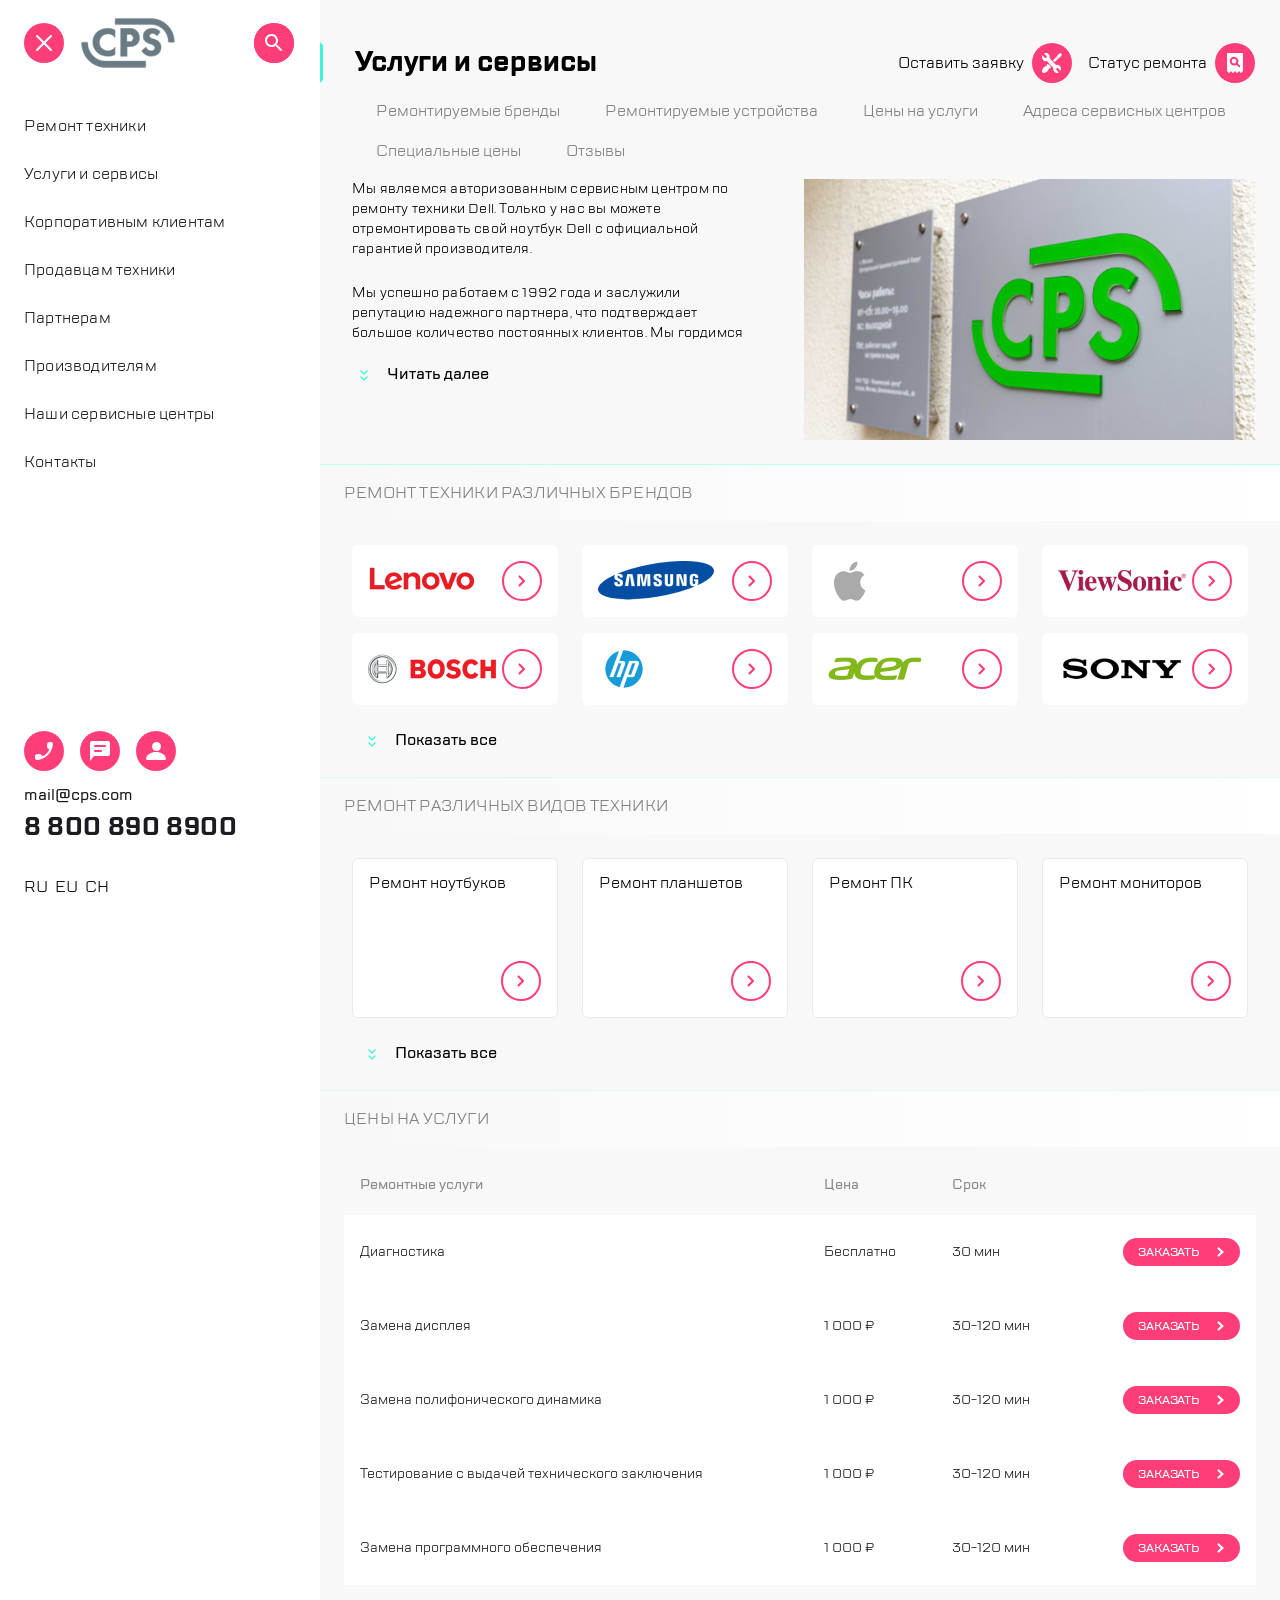
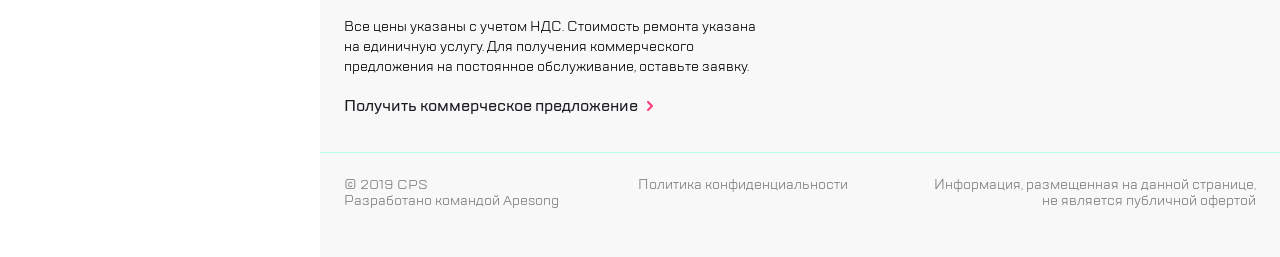
==== index.html @ cc3cf771 "Updates" ====
<!DOCTYPE html>
<html lang="en">
  <head>
    <meta charset="UTF-8">
    <meta name="viewport" content="width=device-width,user-scalable=no,initial-scale=1,maximum-scale=1,minimum-scale=1">
    <meta http-equiv="X-UA-Compatible" content="ie=edge">
    <title>CPS</title>
  <link href="style.css" rel="stylesheet"></head>
  <body>
    <div class="full-container">
      <header class="header">
        <div class="header__inner">
          <button class="header__button button-menu button-menu--icon--burger" type="button" id="burgerButtonHeader"></button>

          <a href="#">
            <img class="header__logo logo" src="img/logo.svg" alt="Логотип CPS" width="96" height="50">
          </a>

          <div class="header__buttons-user buttons-user">
            <button class="buttons-user__link button-menu button-menu--icon--phone" type="button" id="buttonOpenModalCallHeader"></button>

            <button class="buttons-user__link button-menu button-menu--icon--message" type="button" id="buttonOpenModalFeedbackHeader"></button>

            <button class="buttons-user__link button-menu button-menu--icon--contact" type="button"></button>
          </div>

          <div class="header__service-menu service-menu">
            <button class="service-menu__link button-menu button-menu--icon--service" type="button"></button>

            <button class="service-menu__link button-menu button-menu--icon--search" type="button"></button>
          </div>
        </div>
      </header>

      <aside class="full-container__sidebar-menu sidebar-menu sidebar-menu--hidden" id="sidebarMenu">
        <header class="sidebar-header">
          <div class="sidebar-header__inner">
            <button class="sidebar-header__clouse-button button-menu button-menu--icon--clouse" type="button" id="buttonCloseSidebar"></button>

            <a href="#">
              <img class="sidebar-header__logo logo" src="img/logo.svg" alt="Логотип CPS" width="96" height="50">
            </a>

            <div class="sidebar-header__button button-menu button-menu--margin">
              <button class="sidebar-header__button button-menu button-menu--icon--siedebar-search" type="button"></button>
            </div>
          </div>
        </header>

        <main class="sidebar-main">
          <nav class="sidebar-main-menu">
            <ul class="sidebar-main-menu__list">
              <li class="sidebar-main-menu__item">
                <a class="sidebar-main-menu__link" href="#">Ремонт техники</a>
              </li>
              <li class="sidebar-main-menu__item">
                <a class="sidebar-main-menu__link" href="#">Услуги и сервисы</a>
              </li>
              <li class="sidebar-main-menu__item">
                <a class="sidebar-main-menu__link" href="#">Корпоративным клиентам</a>
              </li>
              <li class="sidebar-main-menu__item">
                <a class="sidebar-main-menu__link" href="#">Продавцам техники</a>
              </li>
              <li class="sidebar-main-menu__item">
                <a class="sidebar-main-menu__link" href="#">Партнерам</a>
              </li>
              <li class="sidebar-main-menu__item">
                <a class="sidebar-main-menu__link" href="#">Производителям</a>
              </li>
              <li class="sidebar-main-menu__item">
                <a class="sidebar-main-menu__link" href="#">Наши сервисные центры</a>
              </li>
              <li class="sidebar-main-menu__item">
                <a class="sidebar-main-menu__link" href="#">Контакты</a>
              </li>
            </ul>
          </nav>
        </main>
        <footer class="sidebar-menu__sidebar-footer sidebar-footer">
          <div class="sidebar-footer__inner">
            <div class="sidebar-footer__button">
              <button class="sidebar-footer__link button-menu button-menu--icon--phone" type="button" id="buttonOpenModalCall"></button>
              <button class="sidebar-footer__link button-menu button-menu--icon--message" type="button" id="buttonOpenModalFeedback"></button>
              <button class="sidebar-footer__link button-menu button-menu--icon--contact" type="button"></button>
            </div>

            <a class="sidebar-footer__mail mail" href="mailto:mail@cps.com">mail@cps.com
            </a>
            <a class="sidebar-footer__tel tel" href="tel:8808908900">8 800 890 8900
            </a>

            <form class="sidebar-footer__language language-block">
              <label class="language-block__button">
                <input class="language-block__input visually-hidden" type="radio" value="RU" name="language">
                <span class="language-block__text"> RU </span>
              </label>
              <label class="language-block__button">
                <input class="language-block__input visually-hidden" type="radio" value="EU" name="language">
                <span class="language-block__text"> EU </span>
              </label>
              <label class="language-block__button">
                <input class="language-block__input visually-hidden" type="radio" value="CH" name="language">
                <span class="language-block__text"> CH </span>
              </label>
            </form>
          </div>
        </footer>
      </aside>

      <main class="main">
        <header class="main-header">
          <h1 class="main__title h1">Услуги и сервисы</h1>

          <div class="main-header__service-menu service-menu">
            <label class="main-header__service-menu main-service__label">
              Оставить заявку
              <button class="service-menu__link button-menu button-menu--icon--service" type="button"></button>
            </label>

            <label class="main-header__service-menu main-service__label">
              Статус ремонта
              <button class="service-menu__link button-menu button-menu--icon--search" type="button"></button>
            </label>
          </div>
        </header>

        <nav class="main-menu">
          <ul class="main-menu__list">
            <li class="main-menu__item">
              <a class="main-menu__link" href="#">Ремонтируемые бренды</a>
            </li>
            <li class="main-menu__item">
              <a class="main-menu__link" href="#">Ремонтируемые устройства</a>
            </li>
            <li class="main-menu__item">
              <a class="main-menu__link" href="#">Цены на услуги</a>
            </li>
            <li class="main-menu__item">
              <a class="main-menu__link" href="#">Адреса сервисных центров</a>
            </li>
            <li class="main-menu__item">
              <a class="main-menu__link" href="#">Специальные цены</a>
            </li>
            <li class="main-menu__item">
              <a class="main-menu__link" href="#">Отзывы</a>
            </li>
          </ul>
        </nav>

        <article class="about main__about section">
          <div class="about__text-wrap">
            <div class="about__text" id="aboutTextClass">
              <p>
                Мы являемся авторизованным сервисным центром по ремонту техники
                Dell. Только у нас вы можете отремонтировать свой ноутбук Dell с
                официальной гарантией производителя.
              </p>
              <p>
                Мы успешно работаем с 1992 года и заслужили репутацию надежного
                партнера, что подтверждает большое количество постоянных
                клиентов. Мы гордимся тем, что к нам обращаются по рекомендациям
                и, в свою очередь, советуют нас родным и близким.
              </p>
              <p>
                Мы успешно работаем с 1992 года и заслужили репутацию надежного
                партнера, что подтверждает большое количество постоянных
                клиентов. Мы гордимся тем, что к нам обращаются по рекомендациям
                и, в свою очередь, советуют нас родным и близким.
              </p>
            </div>

            <button class="about__button button-arrow-scroll" type="button" id="buttonReadIndex">
              Читать далее
            </button>
          </div>

          <img class="about__image" src="img/main_image.jpg" alt="Картинка с логотипом" width="320" height="176">
        </article>
        <section class="brand-menu section">
          <header class="brand-menu__header">
            <h2 class="brand-menu__title h2">
              Ремонт техники различных брендов
            </h2>
          </header>

          <div class="brand-main__body">
            <div class="brand-main-menu brand-main-menu--margin--left" id="brandMainMenuclass">
              <ul class="brand-main-menu__list">
                <li class="brand-main-menu__item">
                  <img class="brand-main-menu__image" src="img/brand/lenovo-logo.png" alt="Логотип компании Lenovo">

                  <a href="#" class="brand-main-menu__button button-menu button-menu--hollow"></a>
                </li>

                <li class="brand-main-menu__item">
                  <img class="brand-main-menu__image" src="img/brand/samsung-logo.png" alt="Логотип компании samsung">

                  <a href="#" class="brand-main-menu__button button-menu button-menu--hollow button-menu--icon--arrow"></a>
                </li>

                <li class="brand-main-menu__item">
                  <img class="brand-main-menu__image" src="img/brand/apple.png" alt="Логотип компании apple">

                  <a href="#" class="brand-main-menu__button button-menu button-menu--hollow"></a>
                </li>
                <li class="brand-main-menu__item">
                  <img class="brand-main-menu__image" src="img/brand/viewsonic-logo.png" alt="Логотип компании viewsonic">

                  <a href="#" class="brand-main-menu__button button-menu button-menu--hollow"></a>
                </li>
                <li class="brand-main-menu__item">
                  <img class="brand-main-menu__image" src="img/brand/bosch-logo.png" alt="Логотип компании bosch">

                  <a href="#" class="brand-main-menu__button button-menu button-menu--hollow button-menu--icon--arrow"></a>
                </li>

                <li class="brand-main-menu__item">
                  <img class="brand-main-menu__image" src="img/brand/hp-logo.png" alt="Логотип компании hp">

                  <a href="#" class="brand-main-menu__button button-menu button-menu--hollow button-menu--icon--arrow"></a>
                </li>

                <li class="brand-main-menu__item">
                  <img class="brand-main-menu__image" src="img/brand/acer-logo.png" alt="Логотип компании acer">

                  <a href="#" class="brand-main-menu__button button-menu button-menu--hollow button-menu--icon--arrow"></a>
                </li>

                <li class="brand-main-menu__item">
                  <div>
                    <img class="brand-main-menu__image" src="img/brand/sony-logo.png" alt="Логотип компании sony">
                  </div>
                  <a href="#" class="brand-main-menu__button button-menu button-menu--hollow button-menu--icon--arrow"></a>
                </li>

                <li class="brand-main-menu__item">
                  <div>
                    <img class="brand-main-menu__image" src="img/brand/lenovo-logo.png" alt="Логотип компании Lenovo">
                  </div>
                  <a href="#" class="brand-main-menu__button button-menu button-menu--hollow button-menu--icon--arrow"></a>
                </li>

                <li class="brand-main-menu__item">
                  <div>
                    <img class="brand-main-menu__image" src="img/brand/samsung-logo.png" alt="Логотип компании samsung">
                  </div>
                  <a href="#" class="brand-main-menu__button button-menu button-menu--hollow button-menu--icon--arrow"></a>
                </li>

                <li class="brand-main-menu__item">
                  <div>
                    <img class="brand-main-menu__image" src="img/brand/apple.png" alt="Логотип компании apple">
                  </div>
                  <a href="#" class="brand-main-menu__button button-menu button-menu--hollow button-menu--icon--arrow"></a>
                </li>
              </ul>
            </div>

            <div class="pagination-slider" id="paginationSliderBrands"></div>

            <button class="brand-menu__button button-show" type="button" id="buttonBrandsMenu">
              Показать все
            </button>
          </div>
        </section>

        <section class="technique-menu section">
          <header class="technique-menu__header">
            <h2 class="technique-menu__title h2">
              Ремонт различных видов техники
            </h2>
          </header>

          <div class="technique-main__body">
            <div class="technique-main-menu technique-main-menu--margin--left" id="techniqueMainClass">
              <ul class="technique-main-menu__list">
                <li class="technique-main-menu__item">
                  <p>Ремонт ноутбуков</p>
                  <a href="#" class="technique-main-menu__button button-menu button-menu--hollow"></a>
                </li>

                <li class="technique-main-menu__item">
                  <p>Ремонт планшетов</p>
                  <a href="#" class="technique-main-menu__button button-menu button-menu--hollow"></a>
                </li>
                <li class="technique-main-menu__item">
                  <p>Ремонт ПК</p>
                  <a href="#" class="technique-main-menu__button button-menu button-menu--hollow"></a>
                </li>
                <li class="technique-main-menu__item">
                  <p>Ремонт мониторов</p>
                  <a href="#" class="technique-main-menu__button button-menu button-menu--hollow"></a>
                </li>
                <li class="technique-main-menu__item">
                  <p>Ремонт ноутбуков</p>
                  <a href="#" class="technique-main-menu__button button-menu button-menu--hollow"></a>
                </li>
                <li class="technique-main-menu__item">
                  <p>Ремонт планшетов</p>
                  <a href="#" class="technique-main-menu__button button-menu button-menu--hollow"></a>
                </li>
                <li class="technique-main-menu__item">
                  <p>Ремонт ПК</p>
                  <a href="#" class="technique-main-menu__button button-menu button-menu--hollow"></a>
                </li>
                <li class="technique-main-menu__item">
                  <p>Ремонт мониторов</p>
                  <a href="#" class="technique-main-menu__button button-menu button-menu--hollow"></a>
                </li>
              </ul>
            </div>

            <div class="pagination-slider" id="paginationSliderTech"></div>

            <button class="technique-menu__button button-show button-show--left" type="button" id="buttonShowTechnique">
              Показать все
            </button>
          </div>
        </section>

        <section class="price-menu section">
          <header class="price-menu__header">
            <h2 class="price-menu__title h2">Цены на услуги</h2>
          </header>

          <div class="price-main__body">
            <div class="price-main-menu price-main-menu--margin--left">
              <table class="price-main-menu__table">
                <thead class="price-main-menu__head">
                  <tr class="price-main-menu__row">
                    <th class="price-main-menu__cell">Ремонтные услуги</th>
                    <th class="price-main-menu__cell">Цена</th>
                    <th class="price-main-menu__cell">Срок</th>
                    <th class="price-main-menu__cell"></th>
                  </tr>
                </thead>

                <tbody class="price-main-menu__body">
                  <tr class="price-main-menu__row">
                    <td class="price-main-menu__cell" data-label="Ремонтные услуги">
                      Диагностика
                    </td>
                    <td class="price-main-menu__cell" data-label="Цена">
                      Бесплатно
                    </td>
                    <td class="price-main-menu__cell" data-label="Срок">
                      30 мин
                    </td>
                    <td class="price-main-menu__cell" data-label="">
                      <a class="price-main-menu__button button-order" href="#">
                        Заказать
                      </a>
                    </td>
                  </tr>

                  <tr class="price-main-menu__row">
                    <td class="price-main-menu__cell" data-label="Ремонтные услуги">
                      Замена дисплея
                    </td>
                    <td class="price-main-menu__cell" data-label="Цена">
                      1 000 ₽
                    </td>
                    <td class="price-main-menu__cell" data-label="Срок">
                      30-120 мин
                    </td>
                    <td class="price-main-menu__cell">
                      <a class="price-main-menu__button button-order" href="#">
                        Заказать
                      </a>
                    </td>
                  </tr>
                  <tr class="price-main-menu__row">
                    <td class="price-main-menu__cell" data-label="Ремонтные услуги">
                      Замена полифонического динамика
                    </td>
                    <td class="price-main-menu__cell" data-label="Цена">
                      1 000 ₽
                    </td>
                    <td class="price-main-menu__cell" data-label="Срок">
                      30-120 мин
                    </td>
                    <td class="price-main-menu__cell">
                      <a class="price-main-menu__button button-order" href="#">
                        Заказать
                      </a>
                    </td>
                  </tr>
                  <tr class="price-main-menu__row">
                    <td class="price-main-menu__cell" data-label="Ремонтные услуги">
                      Тестирование с выдачей технического заключения
                    </td>
                    <td class="price-main-menu__cell" data-label="Цена">
                      1 000 ₽
                    </td>
                    <td class="price-main-menu__cell" data-label="Срок">
                      30-120 мин
                    </td>
                    <td class="price-main-menu__cell">
                      <a class="price-main-menu__button button-order" href="#">
                        Заказать
                      </a>
                    </td>
                  </tr>
                  <tr class="price-main-menu__row">
                    <td class="price-main-menu__cell" data-label="Ремонтные услуги">
                      Замена программного обеспечения
                    </td>
                    <td class="price-main-menu__cell" data-label="Цена">
                      1 000 ₽
                    </td>
                    <td class="price-main-menu__cell" data-label="Срок">
                      30-120 мин
                    </td>
                    <td class="price-main-menu__cell">
                      <a class="price-main-menu__button button-order" href="#">
                        Заказать
                      </a>
                    </td>
                  </tr>
                </tbody>
              </table>

              <div class="pagination-slider" id="paginationSliderPrice"></div>

              <div class="price-main-menu__pricing-info">
                Все цены указаны с учетом НДС. Стоимость ремонта указана на
                единичную услугу. Для получения коммерческого предложения на
                постоянное обслуживание, оставьте заявку.
              </div>

              <a class="price-main-menu__link" href="#">Получить коммерческое предложение</a>
            </div>
          </div>
        </section>

        <section class="modal modal--right modal--hidden" id="modalFeedback">
          <div class="modal__inner">
            <h2 class="modal__title">Обратная связь</h2>

            <form class="modal__form">
              <input class="modal__input" type="text" required placeholder="Имя">
              <input class="modal__input" type="tel" required placeholder="Телефон">
              <input class="modal__input" type="email" required placeholder="Электронная почта">
              <textarea class="modal__input modal__input--resize" placeholder="Сообщение" required rows="5" cols="30"></textarea>

              <p class="modal__alert">
                Нажимая "отправить", вы даете согласие на
                <span class="modal__text-impotant">обработку персональных данных</span>
                и соглашаетесь с нашей
                <span class="modal__text-impotant">политикой конфиденциальности</span>
              </p>
              <button class="modal__button button-order" type="submit">
                Отправить
              </button>
            </form>
            <button class="modal__button-clouse button-menu button-menu--icon--clouse" type="button" id="buttonCloseModalFeedback"></button>
          </div>
        </section>

        <section class="modal modal--right modal--hidden" id="modalCall">
          <div class="modal__inner">
            <h2 class="modal__title">Заказать звонок</h2>

            <form class="modal__form">
              <input class="modal__input" type="tel" required placeholder="Телефон">

              <p class="modal__alert">
                Нажимая "отправить", вы даете согласие на
                <span class="modal__text-impotant">обработку персональных данных</span>
                и соглашаетесь с нашей
                <span class="modal__text-impotant">политикой конфиденциальности</span>
              </p>
              <button class="modal__button button-order" type="submit">
                Отправить
              </button>
            </form>
            <button class="modal__button-clouse button-menu button-menu--icon--clouse" type="button" id="buttonCloseModalCall"></button>
          </div>
        </section>

        <footer class="main__footer footer">
          <p class="footer__other">
            © 2019 CPS<br>
            Разработано командой Apesong
          </p>
          <a href="#">Политика конфиденциальности</a>
          <p class="footer__public">
            Информация, размещенная на данной странице, не является публичной
            офертой
          </p>
        </footer>
      </main>

      <div class="overlay overlay--zindex--modal overlay--hidden" id="overlayFeedback"></div>
      <div class="overlay overlay--zindex--modal overlay--hidden" id="overlayCall"></div>
      <div class="overlay overlay--zindex--menu overlay--hidden" id="overlayMenu"></div>
    </div>




  <script type="text/javascript" src="./js/bundle.js"></script></body>
</html>
---- style.css ----
* {
  padding: 0;
  margin: 0;
  border: 0; }

*, *:before, *:after {
  box-sizing: border-box; }

:focus, :active {
  outline: none; }

a:focus, a:active {
  outline: none; }

nav, footer, header, aside {
  display: block; }

html, body {
  height: 100%;
  width: 100%;
  line-height: 1;
  font-size: 14px;
  -ms-text-size-adjust: 100%;
  -moz-text-size-adjust: 100%;
  -webkit-text-size-adjust: 100%; }

input, button, textarea {
  font-family: inherit; }

input::-ms-clear {
  display: none; }

button:h {
  cursor: pointer; }

button::-moz-focus-inner {
  padding: 0;
  border: 0; }

a, a:visited {
  text-decoration: none; }

a:hover {
  text-decoration: none; }

ul li {
  list-style: none; }

img {
  vertical-align: top; }

h1, h2, h3, h4, h5, h6 {
  font-size: inherit;
  font-weight: inherit; }

body {
  font-family: "TT Lakes", sans-serif;
  font-size: 16px;
  background-color: var(--color-white); }

p:not(:last-child) {
  margin-bottom: 24px; }

.h1 {
  font-size: 28px;
  font-weight: 700; }

a {
  text-decoration: none;
  color: inherit; }

@font-face {
  font-family: "TT Lakes";
  src: url(./fonts/TTLakes-Regular.woff2) format("woff2");
  font-weight: 400;
  font-style: normal;
  font-display: swap; }

@font-face {
  font-family: "TT Lakes";
  src: url(./fonts/TTLakes-Medium.woff2) format("woff2");
  font-weight: 700;
  font-style: normal;
  font-display: swap; }

@font-face {
  font-family: "TT Lakes";
  src: url(./fonts/TTLakes-Bold.woff2) format("woff2");
  font-weight: 900;
  font-style: normal;
  font-display: swap; }

.visually-hidden {
  position: absolute !important;
  width: 1px !important;
  height: 1px !important;
  margin: -1px !important;
  border: 0 !important;
  padding: 0 !important;
  white-space: nowrap !important;
  -webkit-clip-path: inset(100%) !important;
          clip-path: inset(100%) !important;
  clip: rect(0 0 0 0) !important;
  overflow: hidden !important; }

:root {
  --color-beige-bg: #f8f8f8;
  --color-pink: #ff3e79;
  --color-black: #1b1c21;
  --color-white: #ffffff;
  --color-turquoise-border: #b8ffec;
  --color-turquoise-bright: #41f6d7;
  --color-turquoise-light: #d9fff5;
  --color-gray: #dddddd;
  --color-gray-border: #eaeaea;
  --color-gray-med: #7e7e82;
  --color-swiper-active: #b5b6bc;
  --transition-duration: 0.2s; }

@media (min-width: 1120px) {
  .header {
    display: none; } }

.header__inner {
  background-color: var(--color-white);
  padding: 18px 16px;
  display: flex;
  align-items: center;
  border-bottom: 1px solid var(--color-turquoise-border); }

.header__logo {
  margin-left: 16px; }

.header__service-menu {
  margin-left: auto; }
  @media (min-width: 768px) {
    .header__service-menu {
      margin-left: 20px; } }
  .header__service-menu::before {
    content: "";
    display: inline-block;
    border-radius: 1px;
    width: 2px;
    height: 32px;
    background: var(--color-gray-border);
    margin-right: 4px; }

@media (min-width: 768px) {
  .header__button {
    margin-right: 20px;
    position: relative; } }

.button-menu {
  border-radius: 50%;
  width: 40px;
  height: 40px;
  background-color: var(--color-pink);
  background-repeat: no-repeat;
  background-position: center; }
  @media (hover: hover) {
    .button-menu:hover {
      -webkit-filter: opacity(50%);
              filter: opacity(50%); } }
  @media (hover: none) {
    .button-menu:active {
      -webkit-filter: opacity(50%);
              filter: opacity(50%); } }
  .button-menu--icon--burger {
    background-image: url(./static/burger-button.svg); }
    @media (min-width: 768px) {
      .button-menu--icon--burger::after {
        content: "";
        display: block;
        height: 32px;
        position: absolute;
        right: -20px;
        top: 50%;
        translate: -50% -50%;
        width: 2px;
        background: var(--color-gray-border); } }
  .button-menu--icon--service {
    background-image: url(./static/remont-button.svg); }
  .button-menu--icon--search {
    background-image: url(./static/search-button.svg); }
  .button-menu--icon--phone {
    background-image: url(./static/phone-button.svg); }
  .button-menu--icon--message {
    background-image: url(./static/message-button.svg); }
  .button-menu--icon--contact {
    background-image: url(./static/contact-button.svg); }
  .button-menu--icon--clouse {
    background-image: url(./static/side-icon-clouse.svg); }
  .button-menu--icon--siedebar-search {
    background-image: url(./static/side-icon-search.svg); }
  .button-menu--margin {
    margin-left: 78px; }
    @media (min-width: 1440px) {
      .button-menu--margin {
        margin-left: 130px; } }

.service-menu {
  display: flex;
  align-items: center;
  gap: 16px; }
  @media (min-width: 1120px) {
    .service-menu {
      margin-left: auto; } }
  .service-menu--hidden {
    display: none; }

.main-menu {
  position: relative; }
  .main-menu__list::after {
    content: "";
    height: 100%;
    width: 24px;
    position: absolute;
    right: 0;
    top: 0;
    display: block;
    background: linear-gradient(270deg, var(--color-beige-bg) 0.04%, rgba(248, 248, 248, 0) 100%); }
  .main-menu__title {
    margin-top: 0;
    margin-bottom: 0;
    border: 3px solid transparent;
    border-left-color: var(--color-turquoise-bright);
    padding-left: 12px;
    line-height: 35px;
    margin-top: 24px;
    font-weight: 900; }
  .main-menu__list {
    margin-left: 16px;
    margin-top: 24px;
    display: flex;
    overflow: scroll; }
    @media (min-width: 768px) {
      .main-menu__list {
        margin-top: 32px; } }
    @media (min-width: 1120px) {
      .main-menu__list {
        overflow: visible;
        flex-wrap: wrap;
        padding-inline: 22px;
        margin-top: 8px;
        margin-left: 32px;
        padding-left: 0; } }
  .main-menu__item {
    flex-shrink: 0; }
  .main-menu__link {
    padding: 6px 15px;
    display: inline-block;
    border: 2px solid transparent;
    box-sizing: border-box;
    line-height: 1.5;
    color: var(--color-gray-med); }
    @media (min-width: 1120px) {
      .main-menu__link {
        padding-left: 22px;
        padding-right: 19px;
        box-sizing: border-box; } }
    .main-menu__link:hover {
      background-color: var(--color-white);
      border-color: var(--color-turquoise-bright);
      border-radius: 6px; }

@media (min-width: 768px) {
  .about {
    display: flex;
    gap: 48px; } }

.about__text {
  font-size: 14px;
  margin-left: 16px;
  margin-top: 24px;
  margin-right: 16px;
  line-height: 18px;
  color: var(--color-gray-med);
  height: 90px;
  overflow: hidden;
  letter-spacing: 0.2px;
  color: var(--color-gray-black); }
  .about__text--height {
    height: auto; }
  @media (min-width: 768px) {
    .about__text {
      margin: 0;
      min-height: 160px;
      line-height: 20px; } }
  @media (min-width: 1440px) {
    .about__text {
      min-height: 150px; } }

.about__image {
  margin-top: 16px; }
  @media (min-width: 768px) {
    .about__image {
      min-width: 50%;
      margin-top: 0;
      height: auto;
      align-self: flex-start; } }

.buttons-user {
  display: none; }
  @media (min-width: 768px) {
    .buttons-user {
      display: flex;
      margin-left: auto;
      gap: 16px; } }

.main-header {
  padding-top: 24px; }
  @media (min-width: 1120px) {
    .main-header {
      display: flex;
      align-items: center;
      padding-top: 42px;
      padding-right: 25px; } }
  .main-header__service-menu {
    display: none; }
    @media (min-width: 1120px) {
      .main-header__service-menu {
        display: flex; } }

.main-service__label {
  align-items: center;
  gap: 8px; }

.sidebar-menu {
  display: flex;
  flex-direction: column;
  min-width: 320px;
  background-color: var(--color-white);
  position: absolute;
  top: 0;
  left: 0;
  transition: 0.3s;
  z-index: 100;
  min-height: 100vh;
  box-shadow: 16px 0 50px 0 var(--color-gray-border), -2px 0 4px 0 var(--color-gray-border);
  background-color: var(--color-white); }
  @media (max-width: 1339px) {
    .sidebar-menu {
      min-height: 920px; } }
  .sidebar-menu__sidebar-footer {
    margin-top: auto;
    padding-top: 32px; }
  @media (min-width: 1120px) {
    .sidebar-menu {
      box-shadow: none; } }
  @media (min-width: 1440px) {
    .sidebar-menu {
      min-height: 920px; } }
  @media (max-width: 1119px) {
    .sidebar-menu--hidden {
      display: none; } }

.sidebar-header__inner {
  display: flex;
  align-items: center;
  margin-left: 24px;
  margin-top: 18px; }

.sidebar-header__logo {
  margin-left: 16px; }
  @media (min-width: 1440px) {
    .sidebar-header__logo {
      margin-left: 0; } }

@media (min-width: 1440px) {
  .sidebar-header__clouse-button {
    display: none; } }

.sidebar-main-menu {
  margin-top: 50px; }
  .sidebar-main-menu__list {
    display: flex;
    flex-direction: column;
    gap: 32px; }
  .sidebar-main-menu__link {
    color: var(--color-black);
    border: 4px solid transparent;
    padding-left: 20px;
    letter-spacing: 0.2px; }
    .sidebar-main-menu__link:hover {
      border: 4px solid transparent;
      border-left-color: var(--color-turquoise-bright);
      border-radius: -6px;
      color: var(--color-gray-med);
      opacity: 0.5;
      transition-duration: var(--transition-duration); }

.sidebar-footer__inner {
  display: flex;
  flex-direction: column;
  margin-left: 24px;
  padding-bottom: 25px; }

.sidebar-footer__button {
  display: flex;
  gap: 16px; }

@media (hover: hover) {
  .sidebar-footer__link:hover {
    -webkit-filter: opacity(50%);
            filter: opacity(50%);
    transition-duration: 0.2s; } }

@media (hover: none) {
  .sidebar-footer__link:active {
    -webkit-filter: opacity(50%);
            filter: opacity(50%);
    transition-duration: 0.2s; } }

.sidebar-footer__mail {
  margin-top: 16px;
  display: block;
  color: var(--color-black);
  font-weight: 700; }

.sidebar-footer__tel {
  margin-top: 12px;
  display: block;
  color: var(--color-black);
  font-size: 24px;
  font-weight: 900;
  letter-spacing: 0.6px; }

.sidebar-footer__language {
  margin-top: 40px;
  display: flex;
  gap: 7px; }

.language-block__button {
  cursor: pointer; }
  .language-block__button:hover {
    transition-duration: var(--transition-duration);
    opacity: 0.5; }

.language-block__input:checked + .language-block__text {
  color: var(--color-gray-med); }

.brand-menu__title {
  padding: 16px;
  font-size: 16px;
  letter-spacing: 0.2px;
  line-height: 24px;
  text-transform: uppercase;
  color: var(--color-gray-med); }
  @media (min-width: 768px) {
    .brand-menu__title {
      padding-left: 0; } }

.brand-menu__header {
  background-image: linear-gradient(to right, var(--color-beige-bg), var(--color-white));
  border-top: 1px solid var(--color-turquoise-border); }
  @media (min-width: 768px) {
    .brand-menu__header {
      padding-left: 24px; } }

@media (min-width: 768px) {
  .brand-menu__button {
    margin-left: 40px; } }

.brand-main-menu {
  margin-top: 16px;
  overflow: hidden;
  position: relative; }
  @media (min-width: 768px) {
    .brand-main-menu {
      grid-template-columns: repeat(3, 1fr);
      height: 160px;
      overflow: hidden;
      padding-inline: 24px;
      -moz-column-gap: 24px;
           column-gap: 24px;
      margin-top: 24px;
      margin-left: 0;
      transition: 0.2s; } }
  @media (min-width: 1120px) {
    .brand-main-menu {
      padding-inline: 32px;
      -moz-column-gap: 32px;
           column-gap: 32px; } }
  @media (min-width: 768px) {
    .brand-main-menu--height {
      height: 100%; } }
  .brand-main-menu__item {
    display: flex;
    flex-direction: row;
    align-items: center;
    background-color: var(--color-white);
    padding: 16px;
    height: 72px;
    border: 1px solid var(--color-gray-white);
    border-radius: 6px;
    width: 240px;
    flex-shrink: 0; }
    @media (min-width: 768px) {
      .brand-main-menu__item {
        width: auto; } }
  .brand-main-menu__list {
    display: flex;
    flex-direction: row; }
    @media (min-width: 768px) {
      .brand-main-menu__list {
        display: grid;
        grid-template-columns: repeat(3, 1fr);
        align-items: center;
        row-gap: 16px;
        -moz-column-gap: 24px;
             column-gap: 24px;
        padding-left: 16px;
        padding-left: 0; } }
    @media (min-width: 1120px) {
      .brand-main-menu__list {
        grid-template-columns: repeat(4, 1fr); } }
  @media (min-width: 768px) {
    .brand-main-menu__title {
      padding-inline: 24px; } }
  .brand-main-menu::after {
    content: "";
    height: 100%;
    width: 24px;
    position: absolute;
    right: 0;
    top: 0;
    display: block;
    z-index: 1;
    background-image: linear-gradient(270deg, var(--color-beige-bg) 0.04%, rgba(248, 248, 248, 0) 100%); }
  .brand-main-menu--margin--left {
    margin-left: 16px; }
    @media (min-width: 768px) {
      .brand-main-menu--margin--left {
        margin-left: 0; } }

.button-menu--hollow {
  background-image: url(./static/brand-menu-arrow.svg);
  background-color: var(--color-white);
  border: 2px solid var(--color-pink);
  padding-right: 16px;
  margin-left: auto; }
  @media (hover: hover) {
    .button-menu--hollow:hover {
      opacity: 0.5; } }
  @media (hover: none) {
    .button-menu--hollow:active {
      opacity: 0.5; } }
  .button-menu--hollow:active {
    cursor: pointer;
    color: var(--color-turquoise-border); }

.button-arrow-scroll {
  font-size: 16px;
  font-weight: 700;
  margin-top: 16px;
  background-color: var(--color-beige-bg);
  margin-left: 16px; }
  .button-arrow-scroll::before {
    display: inline-block;
    content: "";
    background: url(./static/errors-button.svg);
    vertical-align: middle;
    margin-right: 8px;
    height: 24px;
    width: 24px; }
  @media (min-width: 768px) {
    .button-arrow-scroll {
      margin-top: 24px;
      display: block;
      margin-left: 0; } }
  @media (min-width: 768px) {
    .button-arrow-scroll--inverted::before {
      transform: rotate(180deg); } }
  .button-arrow-scroll--left::before {
    display: inline-block;
    content: "";
    background: url(./static/errors-button.svg);
    vertical-align: middle;
    margin-right: 8px;
    height: 24px;
    width: 24px;
    justify-content: center; }
  .button-arrow-scroll:active {
    cursor: pointer;
    color: var(--color-turquoise-border); }

.swiper-pagination-bullet {
  background-color: var(--color-gray);
  width: 12px;
  height: 12px;
  margin-left: 12px;
  opacity: 1;
  display: inline-block;
  border-radius: 50%; }
  .swiper-pagination-bullet-active {
    background-color: var(--color-swiper-active); }

.pagination-slider {
  text-align: center;
  margin-top: 16px; }
  @media (min-width: 768px) {
    .pagination-slider {
      display: none; } }

.main {
  background-color: var(--color-beige-bg); }
  .main__title {
    margin-top: 0;
    margin-bottom: 0;
    border: 3px solid transparent;
    border-left-color: var(--color-turquoise-bright);
    padding-left: 12px;
    line-height: 35px;
    font-weight: 900; }
    @media (min-width: 768px) {
      .main__title {
        padding-left: 24px; } }
    @media (min-width: 1120px) {
      .main__title {
        margin-top: 0;
        padding-left: 32px; } }
  .main__about {
    padding-bottom: 24px; }
    @media (min-width: 768px) {
      .main__about {
        margin-top: 32px;
        padding-inline: 24px; } }
    @media (min-width: 1120px) {
      .main__about {
        margin-top: 8px;
        padding-left: 32px; } }

.technique-menu__title {
  padding: 16px;
  font-size: 16px;
  letter-spacing: 0.2px;
  line-height: 24px;
  text-transform: uppercase;
  color: var(--color-gray-med); }
  @media (min-width: 768px) {
    .technique-menu__title {
      padding-left: 24px; } }

.technique-menu__header {
  background-image: linear-gradient(to right, var(--color-beige-bg), var(--color-white));
  border-top: 1px solid var(--color-turquoise-light); }

.technique-menu__button {
  margin-left: 40px; }

.technique-main-menu {
  margin-top: 16px;
  overflow: hidden;
  position: relative; }
  @media (min-width: 768px) {
    .technique-main-menu {
      grid-template-columns: repeat(3, 1fr);
      height: 160px;
      overflow: hidden;
      padding-inline: 24px;
      -moz-column-gap: 24px;
           column-gap: 24px;
      margin-top: 24px;
      margin-left: 0;
      transition: 0.2s; } }
  @media (min-width: 1120px) {
    .technique-main-menu {
      padding-inline: 32px;
      -moz-column-gap: 32px;
           column-gap: 32px; } }
  @media (min-width: 768px) {
    .technique-main-menu--height {
      height: 100%; } }
  .technique-main-menu__item {
    display: flex;
    align-self: flex-start;
    flex-direction: column;
    justify-content: space-between;
    background-color: var(--color-white);
    padding: 16px;
    height: 160px;
    border: 1px solid var(--color-gray-border);
    border-radius: 6px;
    width: 240px;
    flex-shrink: 0; }
    @media (min-width: 768px) {
      .technique-main-menu__item {
        width: auto; } }
  .technique-main-menu__list {
    display: flex;
    flex-direction: row; }
    @media (min-width: 768px) {
      .technique-main-menu__list {
        display: grid;
        grid-template-columns: repeat(3, 1fr);
        align-items: center;
        row-gap: 16px;
        -moz-column-gap: 24px;
             column-gap: 24px;
        padding-left: 16px;
        padding-left: 0;
        transition-duration: var(--transition-duration); } }
    @media (min-width: 1120px) {
      .technique-main-menu__list {
        grid-template-columns: repeat(4, 1fr); } }
  @media (min-width: 768px) {
    .technique-main-menu__title {
      padding-inline: 24px; } }
  .technique-main-menu::after {
    content: "";
    height: 100%;
    width: 24px;
    position: absolute;
    right: 0;
    top: 0;
    display: block;
    z-index: 1;
    background-image: linear-gradient(270deg, var(--color-beige-bg) 0.04%, rgba(248, 248, 248, 0) 100%); }
  .technique-main-menu--margin--left {
    margin-left: 16px; }
    @media (min-width: 768px) {
      .technique-main-menu--margin--left {
        margin-left: 0; } }
  @media (min-width: 768px) {
    .technique-main-menu--height {
      height: 100%; } }

.price-menu__title {
  padding: 16px;
  font-size: 16px;
  letter-spacing: 0.2px;
  line-height: 24px;
  text-transform: uppercase;
  color: var(--color-gray-med); }
  @media (min-width: 768px) {
    .price-menu__title {
      padding-left: 24px; } }

.price-menu__header {
  background-image: linear-gradient(to right, #f8f8f8, #ffffff);
  border-top: 1px solid var(--color-turquoise-light); }

.price-main-menu {
  margin: 8px 24px;
  overflow: hidden;
  position: relative; }
  @media (max-width: 767px) {
    .price-main-menu {
      margin: 0; } }
  @media (min-width: 768px) {
    .price-main-menu--height {
      height: 100%; } }
  .price-main-menu__table {
    width: 100%;
    border-collapse: collapse; }
    .price-main-menu__table:after {
      content: "";
      display: block;
      height: 100%;
      width: 24px;
      background: linear-gradient(270deg, var(--color-beige-bg) 0.04%, rgba(248, 248, 248, 0) 100%);
      position: absolute;
      right: 0;
      top: 0; }
      @media (min-width: 768px) {
        .price-main-menu__table:after {
          display: none; } }
    @media (max-width: 767px) {
      .price-main-menu__table {
        display: block;
        overflow: hidden;
        margin-right: -24px; } }
  @media (min-width: 768px) {
    .price-main-menu__body {
      background-color: var(--color-white);
      border-radius: 6px; } }
  @media (max-width: 767px) {
    .price-main-menu__body {
      display: flex;
      flex-wrap: nowrap; } }
  .price-main-menu__row {
    font-size: 14px;
    padding: 16px;
    color: #1b1c21;
    text-align: left; }
    @media (max-width: 767px) {
      .price-main-menu__row {
        display: flex;
        flex-direction: column;
        justify-content: space-between;
        padding: 0;
        background-color: var(--color-white);
        min-width: 260px;
        height: 220px;
        padding-top: 16px;
        position: relative;
        border-radius: 6px;
        margin: 0; } }
  .price-main-menu__cell {
    padding: 23px 16px;
    min-width: 81px; }
    @media (max-width: 767px) {
      .price-main-menu__cell {
        display: block;
        position: relative; } }
    @media (max-width: 767px) {
      .price-main-menu__cell::before {
        content: attr(data-label);
        color: var(--color-gray-med);
        position: absolute;
        top: 0; } }
    .price-main-menu__cell:nth-child(3) {
      white-space: nowrap; }
    .price-main-menu__cell:last-child {
      text-align: right; }
      @media (max-width: 767px) {
        .price-main-menu__cell:last-child {
          content: attr(data-label);
          position: absolute;
          bottom: 10px;
          right: 10px; } }
  .price-main-menu__head {
    color: var(--color-gray-med);
    opacity: 0.5; }
    @media (max-width: 767px) {
      .price-main-menu__head {
        display: none; } }
  .price-main-menu__pricing-info {
    font-size: 14px;
    max-width: 421px;
    line-height: 20px;
    margin-top: 32px; }
    @media (max-width: 767px) {
      .price-main-menu__pricing-info {
        padding-left: 16px; } }
  .price-main-menu__link {
    color: var(--color-black);
    display: inline-block;
    font-weight: 700;
    margin-top: 16px; }
    @media (max-width: 767px) {
      .price-main-menu__link {
        padding-left: 16px;
        max-width: 220px; } }
    .price-main-menu__link::after {
      display: inline-block;
      content: "";
      background: url(./static/pink-arrow.svg) no-repeat 50%;
      vertical-align: middle;
      height: 27px;
      width: 24px; }
    @media (hover: hover) {
      .price-main-menu__link:hover {
        opacity: 0.3; } }
    @media (hover: none) {
      .price-main-menu__link:active {
        opacity: 0.3; } }
  @media (hover: hover) {
    .price-main-menu__button:hover {
      opacity: 0.3; } }
  @media (hover: none) {
    .price-main-menu__button:active {
      opacity: 0.3; } }

.button-order {
  border-radius: 16px;
  background: var(--color-pink) url(./static/white-arrow.svg) no-repeat 85% 50%;
  color: var(--color-white);
  font-weight: 700;
  text-transform: uppercase;
  font-size: 12px;
  display: inline-block;
  padding: 8px 40px 8px 15px;
  letter-spacing: -0.15px; }

.footer {
  color: var(--color-gray-med);
  font-size: 14px;
  border-top: 1px solid var(--color-turquoise-border);
  padding: 24px;
  display: flex;
  justify-content: space-between;
  line-height: 16px; }
  @media (max-width: 767px) {
    .footer {
      flex-direction: column;
      align-items: center;
      text-align: center;
      gap: 16px; } }
  .footer__public {
    width: 330px;
    text-align: right; }
    @media (max-width: 767px) {
      .footer__public {
        text-align: center;
        width: auto; } }
    @media (max-width: 1119px) {
      .footer__public {
        width: 213px; } }

.modal {
  width: 320px;
  height: 100%;
  position: absolute;
  z-index: 200;
  top: 0; }
  @media (min-width: 1440px) {
    .modal {
      width: 515px;
      padding-left: 55px; } }
  .modal--right {
    right: 0; }
  .modal__inner {
    padding: 32px;
    background-color: var(--color-white);
    box-shadow: -7px 0 52px 0 var(--color-gray-border), -2px 0 4px 0 var(--color-gray-border);
    min-height: 100vh;
    height: 100%; }
  .modal__title {
    margin-bottom: 0;
    border: 4px solid transparent;
    border-left-color: var(--color-turquoise-bright);
    padding-left: 12px;
    line-height: 35px;
    margin-top: 40px;
    font-weight: 900;
    margin-left: -32px;
    margin-top: 55px;
    font-size: 24px; }
    @media (min-width: 1440px) {
      .modal__title {
        margin-left: -32px;
        padding-left: 32px;
        margin-top: 0px; } }
  .modal__form {
    margin-top: 24px;
    display: flex;
    flex-direction: column;
    gap: 16px;
    margin-left: -16px; }
    @media (min-width: 1440px) {
      .modal__form {
        margin-left: 0; } }
  .modal__input {
    border: 1px solid var(--color-gray-border);
    border-radius: 8px;
    padding: 12px 16px; }
    .modal__input:focus {
      border-color: var(--color-turquoise-bright);
      outline: none; }
    .modal__input--resize {
      resize: none; }
  .modal__alert {
    font-size: 14px;
    line-height: 16px;
    color: var(--color-gray-med);
    font-weight: 700; }
  .modal__text-impotant {
    color: var(--color-pink); }
  .modal__button {
    align-self: flex-end;
    margin-top: -24px; }
    @media (hover: hover) {
      .modal__button:hover {
        opacity: 0.3;
        transition-duration: var(--transform-duration); } }
    @media (hover: none) {
      .modal__button:active {
        opacity: 0.3;
        transition-duration: var(--transform-duration); } }
  .modal__button-clouse {
    position: absolute;
    left: -10px;
    top: 32px; }
    @media (max-width: 1339px) {
      .modal__button-clouse {
        left: 16px;
        top: 24px; } }
  .modal--hidden {
    display: none; }

.button-show {
  font-size: 16px;
  font-weight: 700;
  margin-top: 16px;
  background-color: var(--color-beige-bg);
  display: none; }
  .button-show::before {
    display: inline-block;
    content: "";
    background: url(./static/errors-button.svg);
    vertical-align: middle;
    margin-right: 8px;
    height: 24px;
    width: 24px; }
  @media (min-width: 768px) {
    .button-show {
      margin-top: 24px;
      display: block; } }
  @media (min-width: 768px) {
    .button-show--inverted::before {
      transform: rotate(180deg); } }
  .button-show--left::before {
    display: inline-block;
    content: "";
    background: url(./static/errors-button.svg);
    vertical-align: middle;
    margin-right: 8px;
    height: 24px;
    width: 24px;
    justify-content: center; }
  .button-show:active {
    cursor: pointer;
    color: var(--color-turquoise-border); }

.overlay {
  background-color: var(--color-white);
  opacity: 0.96;
  position: absolute;
  top: 0;
  left: 0;
  height: 100%;
  width: 100%; }
  .overlay--zindex--modal {
    z-index: 150; }
  .overlay--zindex--menu {
    z-index: 50; }
  .overlay--hidden {
    display: none; }

.section {
  padding-bottom: 24px; }

.full-container {
  max-width: 1440px;
  position: relative; }
  @media (min-width: 1120px) {
    .full-container {
      padding-left: 320px; } }


/*# sourceMappingURL=style.css.map*/
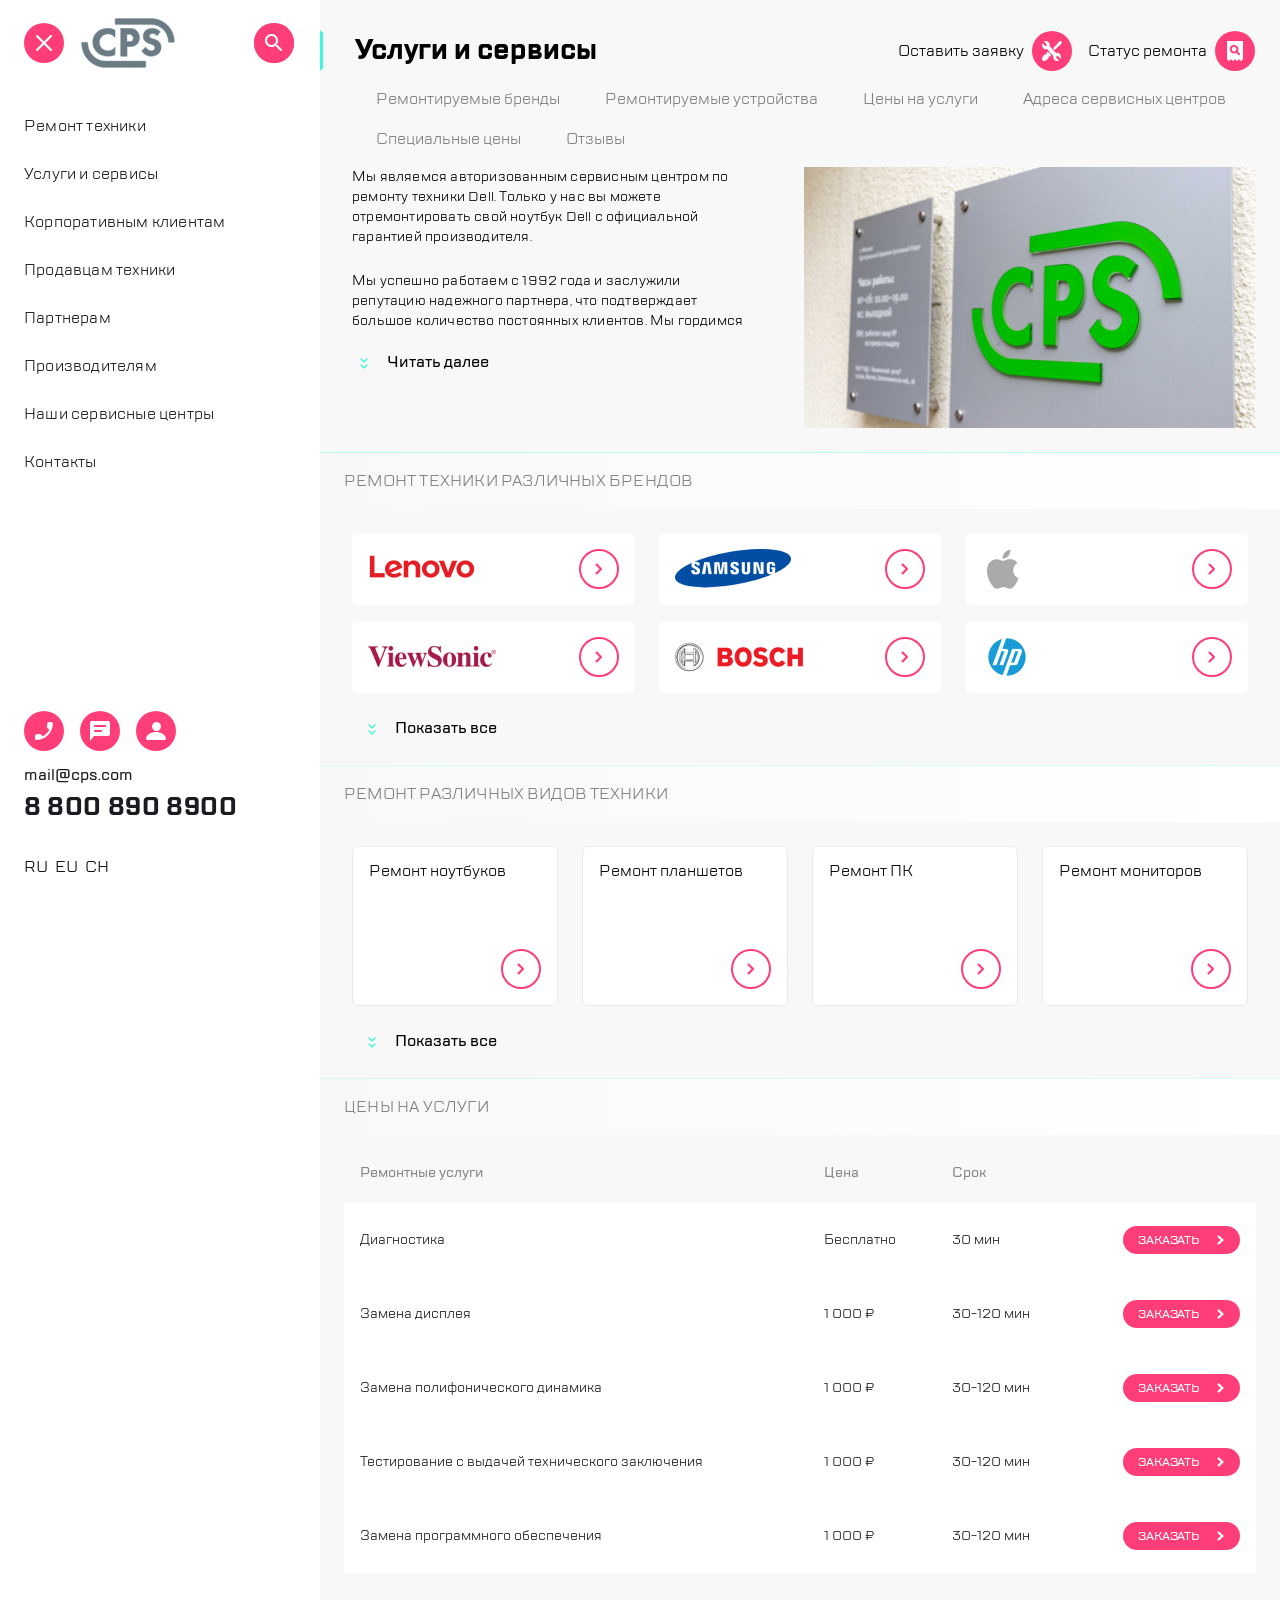
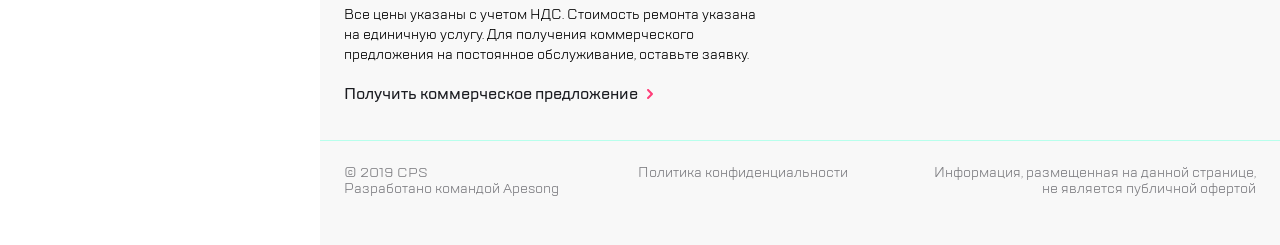
==== commit 49ae9ce8: "Updates" ====
--- a/index.html
+++ b/index.html
@@ -352,9 +352,9 @@
                         Заказать
                       </a>
                     </td>
-                  </tr>
-
-                  <tr class="price-main-menu__row">
+
+
+                  </tr><tr class="price-main-menu__row">
                     <td class="price-main-menu__cell" data-label="Ремонтные услуги">
                       Замена дисплея
                     </td>
--- a/style.css
+++ b/style.css
@@ -201,7 +201,8 @@
 .service-menu {
   display: flex;
   align-items: center;
-  gap: 16px; }
+  gap: 16px;
+  transform: translateX(0); }
   @media (min-width: 1120px) {
     .service-menu {
       margin-left: auto; } }
@@ -291,7 +292,9 @@
       min-height: 150px; } }
 
 .about__image {
-  margin-top: 16px; }
+  margin-top: 16px;
+  height: auto;
+  width: 100%; }
   @media (min-width: 768px) {
     .about__image {
       min-width: 50%;
@@ -313,7 +316,7 @@
     .main-header {
       display: flex;
       align-items: center;
-      padding-top: 42px;
+      padding-top: 30px;
       padding-right: 25px; } }
   .main-header__service-menu {
     display: none; }
@@ -338,18 +341,15 @@
   min-height: 100vh;
   box-shadow: 16px 0 50px 0 var(--color-gray-border), -2px 0 4px 0 var(--color-gray-border);
   background-color: var(--color-white); }
-  @media (max-width: 1339px) {
-    .sidebar-menu {
-      min-height: 920px; } }
-  .sidebar-menu__sidebar-footer {
-    margin-top: auto;
-    padding-top: 32px; }
   @media (min-width: 1120px) {
     .sidebar-menu {
       box-shadow: none; } }
   @media (min-width: 1440px) {
     .sidebar-menu {
       min-height: 920px; } }
+  .sidebar-menu__sidebar-footer {
+    margin-top: auto;
+    padding-top: 32px; }
   @media (max-width: 1119px) {
     .sidebar-menu--hidden {
       display: none; } }
@@ -474,8 +474,7 @@
       -moz-column-gap: 24px;
            column-gap: 24px;
       margin-top: 24px;
-      margin-left: 0;
-      transition: 0.2s; } }
+      margin-left: 0; } }
   @media (min-width: 1120px) {
     .brand-main-menu {
       padding-inline: 32px;
@@ -511,14 +510,14 @@
              column-gap: 24px;
         padding-left: 16px;
         padding-left: 0; } }
-    @media (min-width: 1120px) {
+    @media (min-width: 1440px) {
       .brand-main-menu__list {
         grid-template-columns: repeat(4, 1fr); } }
   @media (min-width: 768px) {
     .brand-main-menu__title {
       padding-inline: 24px; } }
   .brand-main-menu::after {
-    content: "";
+    content: '';
     height: 100%;
     width: 24px;
     position: absolute;
@@ -662,7 +661,7 @@
            column-gap: 24px;
       margin-top: 24px;
       margin-left: 0;
-      transition: 0.2s; } }
+      transition: .5s; } }
   @media (min-width: 1120px) {
     .technique-main-menu {
       padding-inline: 32px;
@@ -746,7 +745,7 @@
   position: relative; }
   @media (max-width: 767px) {
     .price-main-menu {
-      margin: 0; } }
+      margin: 8px; } }
   @media (min-width: 768px) {
     .price-main-menu--height {
       height: 100%; } }
@@ -1033,7 +1032,10 @@
 
 .full-container {
   max-width: 1440px;
-  position: relative; }
+  position: relative;
+  margin: auto;
+  overflow: hidden;
+  box-shadow: 0 0 1px 0px var(--color-gray-med); }
   @media (min-width: 1120px) {
     .full-container {
       padding-left: 320px; } }
